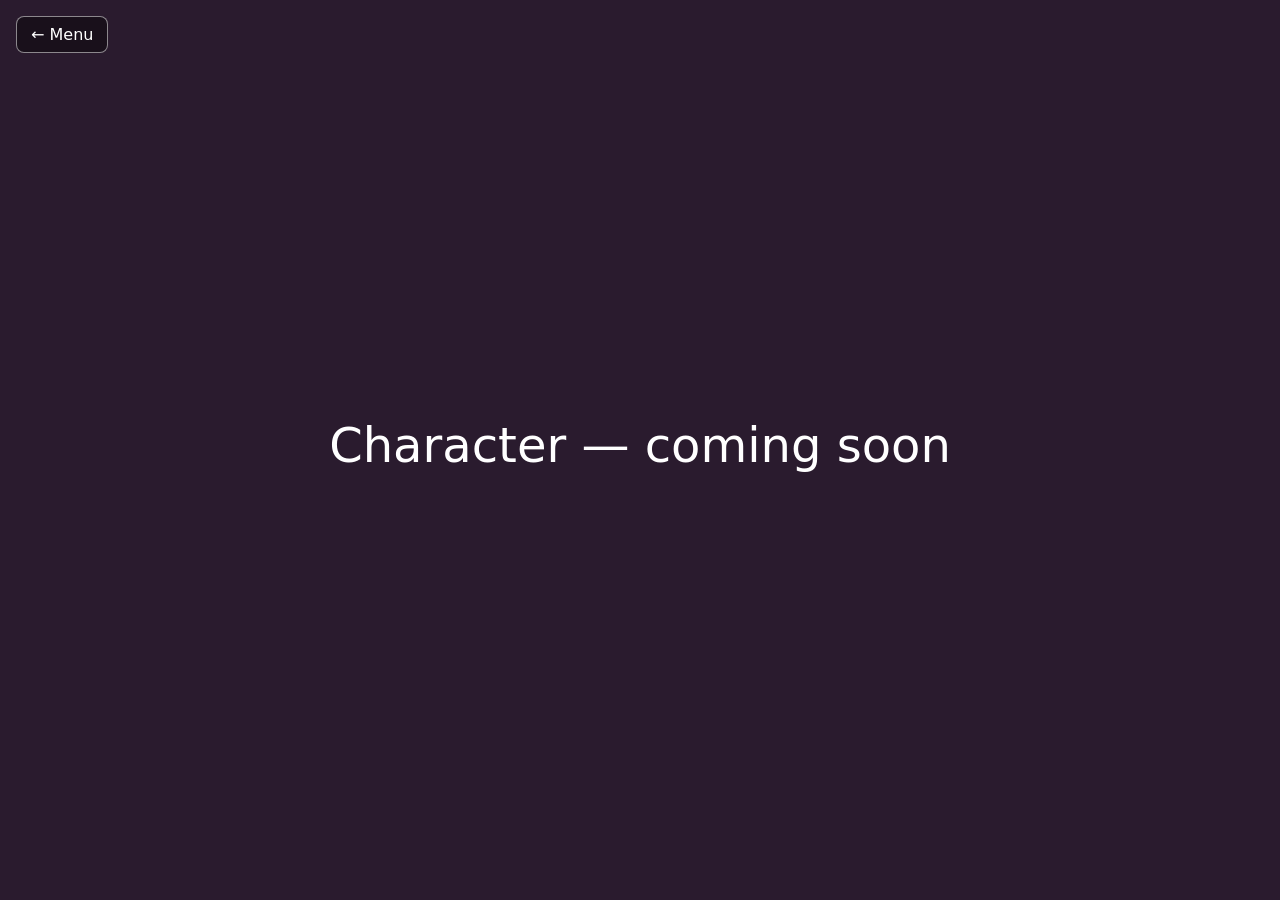
==== character.html @ cb9fdfdb "add space" ====
<!DOCTYPE html>
<html lang="ru">
<head>
  <meta charset="UTF-8">
  <meta name="viewport" content="width=device-width, initial-scale=1.0">
  <title>Character</title>
  <link rel="stylesheet" href="style.css">
</head>
<body>
  <!-- Возврат в меню: кнопка в углу или клавиша Esc -->
  <a class="back" href="index.html">← Menu</a>

  <canvas id="cnvs"></canvas>

  <script>
    addEventListener("keydown", (e) => {
      if (e.code === "Escape") location.href = "index.html";
    });
  </script>
  <script src="character.js"></script>
</body>
</html>
---- style.css ----
/* Общие стили для всех страниц */
body {
  margin: 0;
  background: #000;
  color: #fff;
  font-family: system-ui, sans-serif;
}

canvas {
  display: block; /* убирает лишний отступ снизу под канвасом */
}

/* ===== Стартовая страница (index.html) ===== */
.start {
  min-height: 100vh;
  display: flex;
  flex-direction: column;
  align-items: center;
  justify-content: center;
  gap: 48px;
  background: #0B1026; /* тот же цвет, что и небо в Space */
}

.start h1 {
  margin: 0;
  font-size: 72px;
  letter-spacing: 8px;
}

.menu {
  display: flex;
  flex-wrap: wrap; /* на узком экране кнопки переносятся в столбик */
  justify-content: center;
  gap: 24px;
  padding: 0 16px;
}

/* Кнопки — это ссылки, оформленные как кнопки: каждая ведёт на свою страницу */
.menu a {
  width: 180px;
  padding: 20px 0;
  text-align: center;
  font-size: 24px;
  color: #fff;
  text-decoration: none;
  border: 2px solid #fff;
  border-radius: 12px;
  transition: background 0.15s, color 0.15s, transform 0.15s;
}

.menu a:hover {
  background: #fff;
  color: #0B1026;
  transform: translateY(-3px);
}

/* ===== Кнопка «назад в меню» на страницах с канвасом ===== */
.back {
  position: fixed; /* висит поверх канваса в левом верхнем углу */
  top: 16px;
  left: 16px;
  padding: 8px 14px;
  color: #fff;
  text-decoration: none;
  background: rgba(0, 0, 0, 0.4);
  border: 1px solid rgba(255, 255, 255, 0.5);
  border-radius: 8px;
}

.back:hover {
  background: rgba(255, 255, 255, 0.2);
}
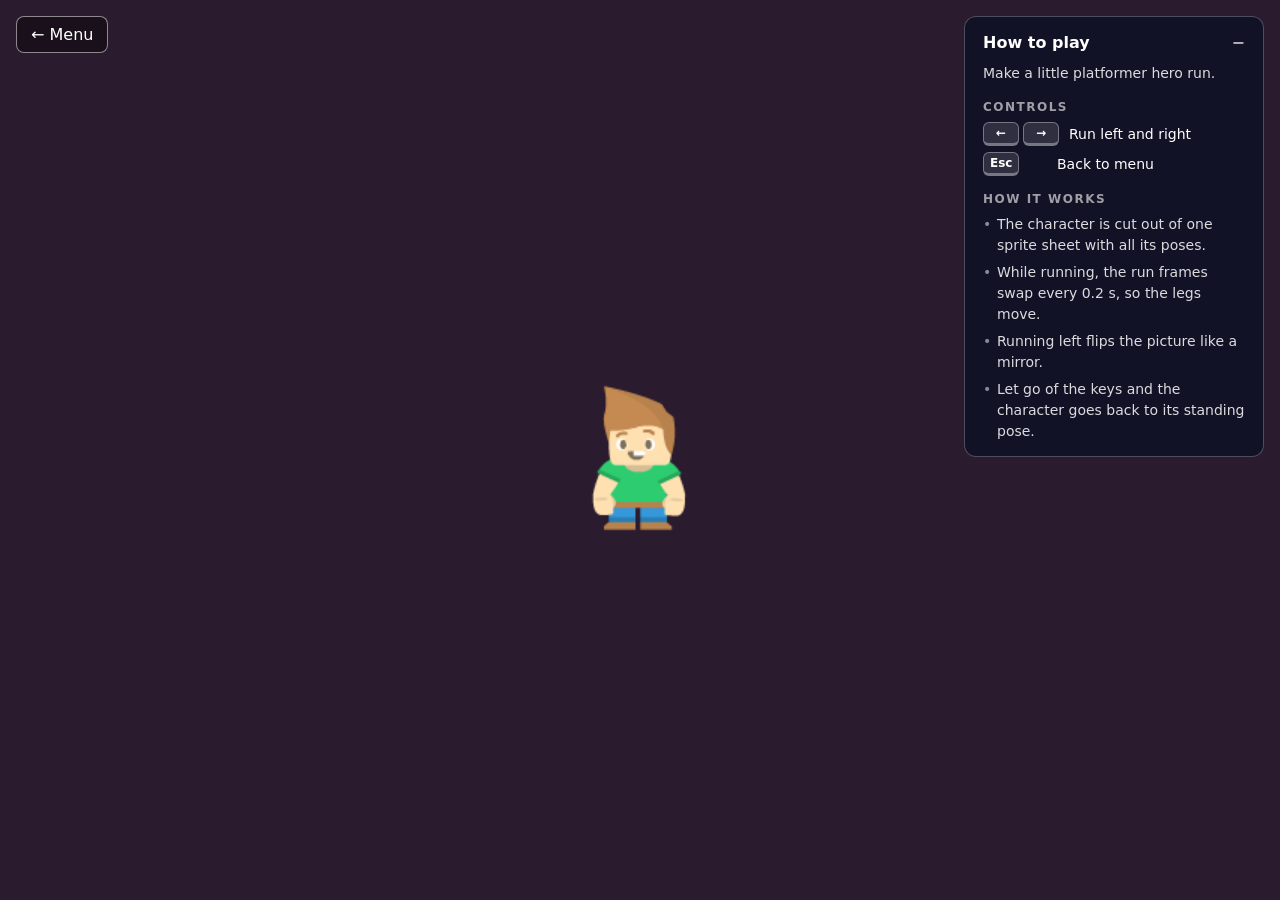
==== commit 3ad1801a: "add how to play blocks" ====
--- a/character.html
+++ b/character.html
@@ -10,6 +10,26 @@
   <!-- Возврат в меню: кнопка в углу или клавиша Esc -->
   <a class="back" href="index.html">← Menu</a>
 
+  <!-- Подсказка по игре. <details> сворачивается кликом по заголовку без всякого JS -->
+  <details class="help" open>
+    <summary>How to play</summary>
+    <p>Make a little platformer hero run.</p>
+
+    <h3>Controls</h3>
+    <ul class="controls">
+      <li><span class="keys"><kbd>←</kbd><kbd>→</kbd></span> Run left and right</li>
+      <li><span class="keys"><kbd>Esc</kbd></span> Back to menu</li>
+    </ul>
+
+    <h3>How it works</h3>
+    <ul class="notes">
+      <li>The character is cut out of one sprite sheet with all its poses.</li>
+      <li>While running, the run frames swap every 0.2 s, so the legs move.</li>
+      <li>Running left flips the picture like a mirror.</li>
+      <li>Let go of the keys and the character goes back to its standing pose.</li>
+    </ul>
+  </details>
+
   <canvas id="cnvs"></canvas>
 
   <script>
--- a/style.css
+++ b/style.css
@@ -70,3 +70,132 @@
 .back:hover {
   background: rgba(255, 255, 255, 0.2);
 }
+
+/* ===== Блок «How to play» на страницах с канвасом ===== */
+.help {
+  position: fixed; /* висит поверх канваса в правом верхнем углу */
+  top: 16px;
+  right: 16px;
+  box-sizing: border-box;
+  width: 300px;
+  max-width: calc(100vw - 32px);
+  max-height: calc(100vh - 32px);
+  overflow-y: auto; /* на низком экране блок прокручивается, а не обрезается */
+  padding: 14px 18px;
+  font-size: 14px;
+  line-height: 1.5;
+  background: rgba(11, 16, 38, 0.75);
+  border: 1px solid rgba(255, 255, 255, 0.25);
+  border-radius: 12px;
+  backdrop-filter: blur(6px); /* размывает то, что под блоком, — текст легче читать */
+}
+
+/* Свёрнутый блок сжимается до размера заголовка */
+.help:not([open]) {
+  width: auto;
+}
+
+.help summary {
+  display: flex;
+  justify-content: space-between;
+  gap: 16px;
+  font-size: 16px;
+  font-weight: 600;
+  cursor: pointer;
+  list-style: none; /* убираем стандартный треугольник */
+}
+
+.help summary::-webkit-details-marker {
+  display: none; /* то же самое для Safari */
+}
+
+/* Значок справа от заголовка: «−» свернуть, «+» развернуть */
+.help summary::after {
+  content: "−";
+  opacity: 0.7;
+}
+
+.help:not([open]) summary::after {
+  content: "+";
+}
+
+.help p {
+  margin: 8px 0 0;
+  color: rgba(255, 255, 255, 0.85);
+}
+
+.help h3 {
+  margin: 14px 0 6px;
+  font-size: 12px;
+  letter-spacing: 1.5px;
+  text-transform: uppercase;
+  color: rgba(255, 255, 255, 0.6);
+}
+
+.help ul {
+  display: grid;
+  gap: 6px;
+  margin: 0;
+  padding: 0;
+  list-style: none;
+}
+
+/* Строка управления: слева клавиши, справа что они делают */
+.controls li {
+  display: flex;
+  align-items: center;
+  gap: 10px;
+}
+
+.controls .keys {
+  display: flex;
+  gap: 4px;
+  min-width: 64px;
+}
+
+/* Клавиша, нарисованная как кнопка клавиатуры */
+kbd {
+  display: inline-block;
+  min-width: 22px;
+  padding: 1px 6px;
+  font-family: inherit;
+  font-size: 12px;
+  font-weight: 600;
+  text-align: center;
+  background: rgba(255, 255, 255, 0.12);
+  border: 1px solid rgba(255, 255, 255, 0.35);
+  border-bottom-width: 3px; /* толстый низ — будто клавиша объёмная */
+  border-radius: 6px;
+}
+
+/* Цветной квадратик в легенде карты Tank */
+.swatch {
+  display: inline-block;
+  width: 14px;
+  height: 14px;
+  border-radius: 3px;
+}
+
+.notes li {
+  position: relative;
+  padding-left: 14px;
+  color: rgba(255, 255, 255, 0.85);
+}
+
+.notes li::before {
+  content: "•";
+  position: absolute;
+  left: 0;
+  color: rgba(255, 255, 255, 0.5);
+}
+
+/* На узком экране блок уезжает вниз и растягивается, чтобы не наезжать на «← Menu» */
+@media (max-width: 480px) {
+  .help {
+    top: auto;
+    bottom: 16px;
+    left: 16px;
+    width: auto;
+    max-height: 50vh;
+  }
+}
